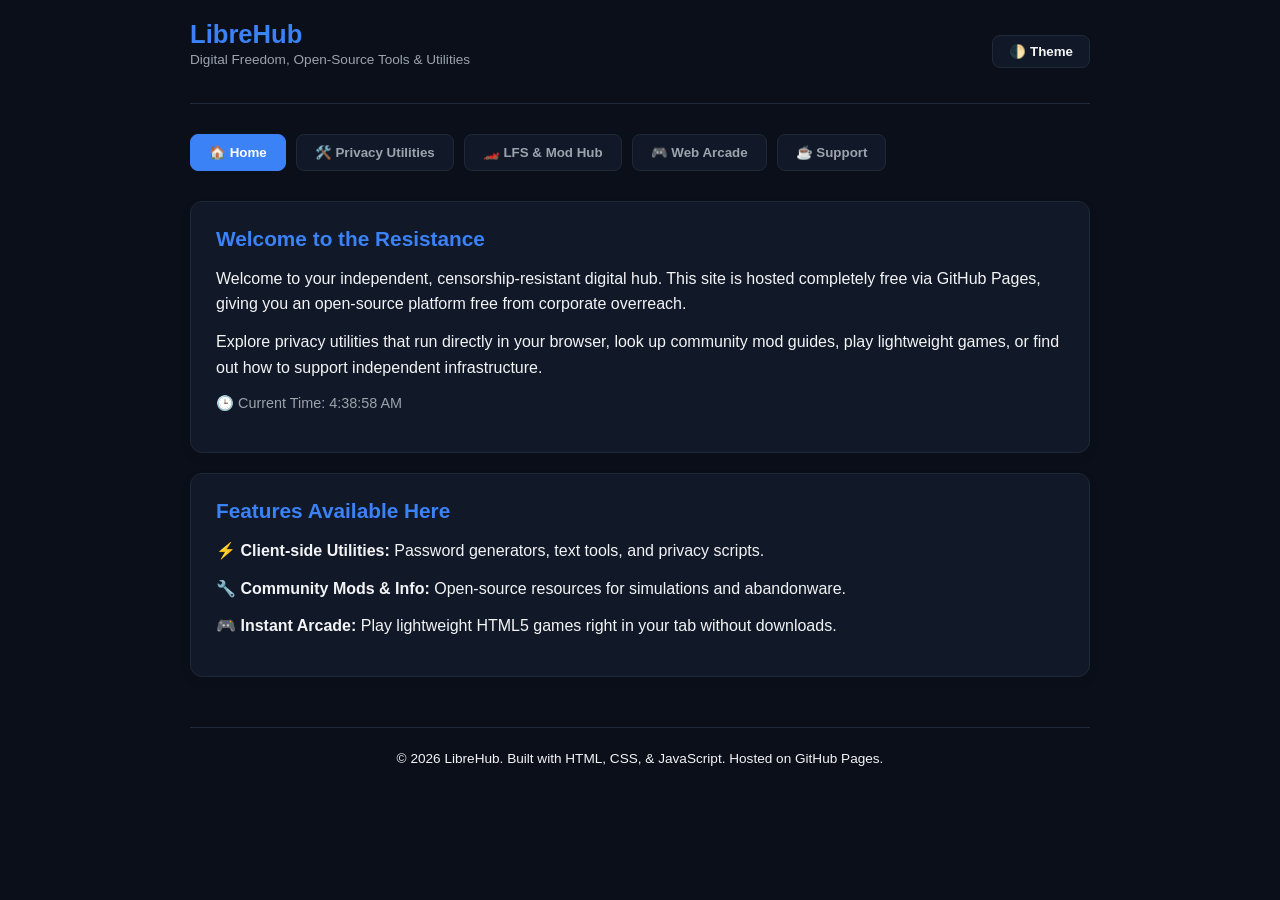
==== index.html @ 0aca9f3d "Update title and styles for LibreHub portfolio" ====
<!DOCTYPE html>
<html lang="en">
<head>
    <meta charset="UTF-8">
    <meta name="viewport" content="width=device-width, initial-scale=1.0">
    <title>LibreHub | Digital Freedom & Open-Source Toolkit</title>
    <style>
        :root {
            --bg-color: #0b0f19;
            --card-bg: #111827;
            --text-color: #f3f4f6;
            --text-muted: #9ca3af;
            --accent-color: #3b82f6;
            --accent-hover: #2563eb;
            --border-color: #1f2937;
            --success-color: #10b981;
        }

        body.light-mode {
            --bg-color: #f8fafc;
            --card-bg: #ffffff;
            --text-color: #0f172a;
            --text-muted: #64748b;
            --accent-color: #2563eb;
            --accent-hover: #1d4ed8;
            --border-color: #e2e8f0;
            --success-color: #059669;
        }

        * {
            margin: 0;
            padding: 0;
            box-sizing: border-box;
            font-family: -apple-system, BlinkMacSystemFont, "Segoe UI", Roboto, Helvetica, Arial, sans-serif;
            transition: background 0.3s, color 0.3s, border-color 0.3s;
        }

        body {
            background-color: var(--bg-color);
            color: var(--text-color);
            display: flex;
            flex-direction: column;
            align-items: center;
            min-height: 100vh;
            padding: 20px;
        }

        header {
            width: 100%;
            max-width: 900px;
            display: flex;
            justify-content: space-between;
            align-items: center;
            margin-bottom: 30px;
            padding-bottom: 20px;
            border-bottom: 1px solid var(--border-color);
        }

        .logo-area h1 {
            font-size: 1.6rem;
            color: var(--accent-color);
        }

        .logo-area p {
            font-size: 0.85rem;
            color: var(--text-muted);
        }

        .theme-btn {
            background: var(--card-bg);
            color: var(--text-color);
            border: 1px solid var(--border-color);
            padding: 8px 16px;
            border-radius: 8px;
            cursor: pointer;
            font-weight: 600;
        }

        .theme-btn:hover {
            border-color: var(--accent-color);
        }

        nav {
            width: 100%;
            max-width: 900px;
            display: flex;
            gap: 10px;
            margin-bottom: 25px;
            overflow-x: auto;
            padding-bottom: 5px;
        }

        .tab-btn {
            background: var(--card-bg);
            color: var(--text-muted);
            border: 1px solid var(--border-color);
            padding: 10px 18px;
            border-radius: 8px;
            cursor: pointer;
            font-weight: 600;
            white-space: nowrap;
        }

        .tab-btn.active {
            background: var(--accent-color);
            color: white;
            border-color: var(--accent-color);
        }

        main {
            width: 100%;
            max-width: 900px;
        }

        .tab-content {
            display: none;
            flex-direction: column;
            gap: 20px;
        }

        .tab-content.active {
            display: flex;
        }

        .card {
            background-color: var(--card-bg);
            border: 1px solid var(--border-color);
            border-radius: 12px;
            padding: 25px;
            box-shadow: 0 4px 12px rgba(0,0,0,0.05);
        }

        .card h2 {
            margin-bottom: 15px;
            color: var(--accent-color);
            font-size: 1.3rem;
        }

        p {
            line-height: 1.6;
            margin-bottom: 12px;
            color: var(--text-color);
        }

        .muted {
            color: var(--text-muted);
            font-size: 0.9rem;
        }

        /* Utility Form Styles */
        .tool-group {
            display: flex;
            flex-direction: column;
            gap: 10px;
            margin-top: 15px;
        }

        input[type="text"] {
            background: var(--bg-color);
            border: 1px solid var(--border-color);
            color: var(--text-color);
            padding: 12px;
            border-radius: 8px;
            font-size: 1rem;
            width: 100%;
        }

        .action-btn {
            background-color: var(--accent-color);
            color: white;
            border: none;
            padding: 10px 20px;
            border-radius: 8px;
            font-weight: bold;
            cursor: pointer;
            width: fit-content;
        }

        .action-btn:hover {
            background-color: var(--accent-hover);
        }

        .output-box {
            background: var(--bg-color);
            border: 1px solid var(--border-color);
            padding: 12px;
            border-radius: 8px;
            font-family: monospace;
            word-break: break-all;
            margin-top: 10px;
        }

        /* Game Canvas Container */
        #game-container {
            display: flex;
            flex-direction: column;
            align-items: center;
            gap: 15px;
        }

        canvas {
            background: #000;
            border: 2px solid var(--border-color);
            border-radius: 8px;
            max-width: 100%;
        }

        /* Donation Section Styling */
        .crypto-address {
            background: var(--bg-color);
            padding: 10px;
            border-radius: 6px;
            font-family: monospace;
            font-size: 0.85rem;
            border: 1px dashed var(--border-color);
            margin-top: 5px;
            word-break: break-all;
        }

        footer {
            margin-top: 50px;
            font-size: 0.85rem;
            color: var(--text-muted);
            text-align: center;
            border-top: 1px solid var(--border-color);
            width: 100%;
            max-width: 900px;
            padding-top: 20px;
        }
    </style>
</head>
<body>

    <header>
        <div class="logo-area">
            <h1 id="greeting">LibreHub</h1>
            <p>Digital Freedom, Open-Source Tools & Utilities</p>
        </div>
        <button class="theme-btn" id="themeToggle">🌓 Theme</button>
    </header>

    <nav>
        <button class="tab-btn active" onclick="switchTab('home')">🏠 Home</button>
        <button class="tab-btn" onclick="switchTab('utils')">🛠️ Privacy Utilities</button>
        <button class="tab-btn" onclick="switchTab('mods')">🏎️ LFS & Mod Hub</button>
        <button class="tab-btn" onclick="switchTab('game')">🎮 Web Arcade</button>
        <button class="tab-btn" onclick="switchTab('donate')">☕ Support</button>
    </nav>

    <main>
        <!-- HOME TAB -->
        <div id="home" class="tab-content active">
            <div class="card">
                <h2>Welcome to the Resistance</h2>
                <p>Welcome to your independent, censorship-resistant digital hub. This site is hosted completely free via GitHub Pages, giving you an open-source platform free from corporate overreach.</p>
                <p>Explore privacy utilities that run directly in your browser, look up community mod guides, play lightweight games, or find out how to support independent infrastructure.</p>
                <p id="live-time" class="muted">🕒 Loading local time...</p>
            </div>
            <div class="card">
                <h2>Features Available Here</h2>
                <p>⚡ <strong>Client-side Utilities:</strong> Password generators, text tools, and privacy scripts.</p>
                <p>🔧 <strong>Community Mods & Info:</strong> Open-source resources for simulations and abandonware.</p>
                <p>🎮 <strong>Instant Arcade:</strong> Play lightweight HTML5 games right in your tab without downloads.</p>
            </div>
        </div>

        <!-- PRIVACY UTILITIES TAB -->
        <div id="utils" class="tab-content">
            <div class="card">
                <h2>Secure Password Generator</h2>
                <p class="muted">Generates strong, crypto-random passwords locally in your browser. Nothing is ever sent to a server.</p>
                <div class="tool-group">
                    <button class="action-btn" onclick="generatePassword()">Generate Password</button>
                    <div id="pw-output" class="output-box">Click generate...</div>
                </div>
            </div>
            <div class="card">
                <h2>Base64 Text Encoder / Decoder</h2>
                <p class="muted">Quickly encode strings for safe data handling.</p>
                <div class="tool-group">
                    <input type="text" id="b64-input" placeholder="Type text here...">
                    <div style="display: flex; gap: 10px;">
                        <button class="action-btn" onclick="encodeB64()">Encode</button>
                        <button class="action-btn" onclick="decodeB64()" style="background-color: var(--text-muted);">Decode</button>
                    </div>
                    <div id="b64-output" class="output-box">Result appears here...</div>
                </div>
            </div>
        </div>

        <!-- LFS & MOD HUB TAB -->
        <div id="mods" class="tab-content">
            <div class="card">
                <h2>Live for Speed (LFS) Resource Corner</h2>
                <p>Dedicated to lightweight racing simulations and custom physics configuration tuning.</p>
                <p>💡 <em>Looking for storage-saving solutions?</em> While massive files require downloads, clean configuration scripts and layout files can be shared lightweight right here.</p>
                <div class="tool-group">
                    <a href="https://www.liveforspeed.net/" target="_blank"><button class="action-btn">Official LFS Website</button></a>
                </div>
            </div>
        </div>

        <!-- WEB ARCADE TAB -->
        <div id="game" class="tab-content">
            <div class="card" id="game-container">
                <h2>Mini Retro Racer</h2>
                <p class="muted">Use Arrow Keys or A/D to steer away from incoming road obstacles!</p>
                <canvas id="gameCanvas" width="400" height="300"></canvas>
                <div id="score-board" style="font-weight: bold;">Score: 0</div>
                <button class="action-btn" onclick="startGame()">Start / Reset Game</button>
            </div>
        </div>

        <!-- SUPPORT / DONATE TAB -->
        <div id="donate" class="tab-content">
            <div class="card">
                <h2>Support Independent Development</h2>
                <p>Because traditional online banking and merchant cards can occasionally face restrictive blocks, decentralized support ensures this platform stays online indefinitely.</p>
                <p>If these tools or resources saved you time, consider dropping a small crypto contribution:</p>
                
                <p style="margin-top: 15px; font-weight: bold;">Monero (XMR) - Recommended for Privacy:</p>
                <div class="crypto-address">888tNkZrPN6JsEgekjMnSB9aV84U55L9n8n3cZz3n... (Placeholder Wallet)</div>

                <p style="margin-top: 15px; font-weight: bold;">Litecoin (LTC) / USDT:</p>
                <div class="crypto-address">LTC1qplaceholderaddressxyz893427... (Placeholder Wallet)</div>
                
                <p class="muted" style="margin-top: 15px;">Thank you for keeping free digital tools alive!</p>
            </div>
        </div>
    </main>

    <footer>
        <p>&copy; <span id="currentYear"></span> LibreHub. Built with HTML, CSS, & JavaScript. Hosted on GitHub Pages.</p>
    </footer>

    <script>
        // Tab Navigation Logic
        function switchTab(tabId) {
            document.querySelectorAll('.tab-content').forEach(el => el.classList.remove('active'));
            document.querySelectorAll('.tab-btn').forEach(el => el.classList.remove('active'));
            
            document.getElementById(tabId).classList.add('active');
            event.currentTarget.classList.add('active');
        }

        // Live Clock & Footer Year
        document.getElementById('currentYear').textContent = new Date().getFullYear();
        setInterval(() => {
            const now = new Date();
            document.getElementById('live-time').textContent = `🕒 Current Time: ${now.toLocaleTimeString()}`;
        }, 1000);

        // Dark/Light Mode Toggle
        const themeToggle = document.getElementById('themeToggle');
        themeToggle.addEventListener('click', () => {
            document.body.classList.toggle('light-mode');
        });

        // Tool 1: Password Generator
        function generatePassword() {
            const chars = "ABCDEFGHIJKLMNOPQRSTUVWXYZabcdefghijklmnopqrstuvwxyz0123456789!@#$%^&*()_+";
            let password = "";
            for (let i = 0; i < 16; i++) {
                password += chars.charAt(Math.floor(Math.random() * chars.length));
            }
            document.getElementById('pw-output').textContent = password;
        }

        // Tool 2: Base64 Encoder/Decoder
        function encodeB64() {
            const val = document.getElementById('b64-input').value;
            try {
                document.getElementById('b64-output').textContent = btoa(val);
            } catch (e) {
                document.getElementById('b64-output').textContent = "Error encoding string.";
            }
        }
        function decodeB64() {
            const val = document.getElementById('b64-input').value;
            try {
                document.getElementById('b64-output').textContent = atob(val);
            } catch (e) {
                document.getElementById('b64-output').textContent = "Invalid Base64 string.";
            }
        }

        // Mini Game Logic (Simple Canvas Racer)
        const canvas = document.getElementById("gameCanvas");
        const ctx = canvas.getContext("2d");
        let gameInterval = null;
        let score = 0;
        let carX = 180;
        let obstacleY = -50;
        let obstacleX = Math.floor(Math.random() * 300) + 50;
        let isPlaying = false;

        document.addEventListener("keydown", (e) => {
            if (!isPlaying) return;
            if (e.key === "ArrowLeft" || e.key === "a") carX = Math.max(20, carX - 20);
            if (e.key === "ArrowRight" || e.key === "d") carX = Math.min(340, carX + 20);
        });

        function startGame() {
            score = 0;
            carX = 180;
            obstacleY = -50;
            obstacleX = Math.floor(Math.random() * 300) + 50;
            isPlaying = true;
            if (gameInterval) clearInterval(gameInterval);
            gameInterval = setInterval(updateGame, 30);
        }

        function updateGame() {
            // Clear canvas
            ctx.fillStyle = "#111";
            ctx.fillRect(0, 0, canvas.width, canvas.height);

            // Draw road lines
            ctx.strokeStyle = "#444";
            ctx.setLineDash([20, 20]);
            ctx.beginPath();
            ctx.moveTo(200, 0);
            ctx.lineTo(200, canvas.height);
            ctx.stroke();

            // Move and draw obstacle
            obstacleY += 6;
            if (obstacleY > canvas.height) {
                obstacleY = -50;
                obstacleX = Math.floor(Math.random() * 300) + 50;
                score += 10;
            }
            ctx.fillStyle = "#ef4444";
            ctx.fillRect(obstacleX, obstacleY, 40, 40);

            // Draw player car
            ctx.fillStyle = "#3b82f6";
            ctx.fillRect(carX, canvas.height - 70, 40, 50);

            // Collision Check
            if (
                obstacleY + 40 >= canvas.height - 70 &&
                obstacleY <= canvas.height - 20 &&
                Math.abs(obstacleX - carX) < 35
            ) {
                isPlaying = false;
                clearInterval(gameInterval);
                ctx.fillStyle = "white";
                ctx.font = "20px sans-serif";
                ctx.fillText("GAME OVER", 130, 150);
            }

            document.getElementById("score-board").textContent = "Score: " + score;
        }
    </script>
</body>
</html>
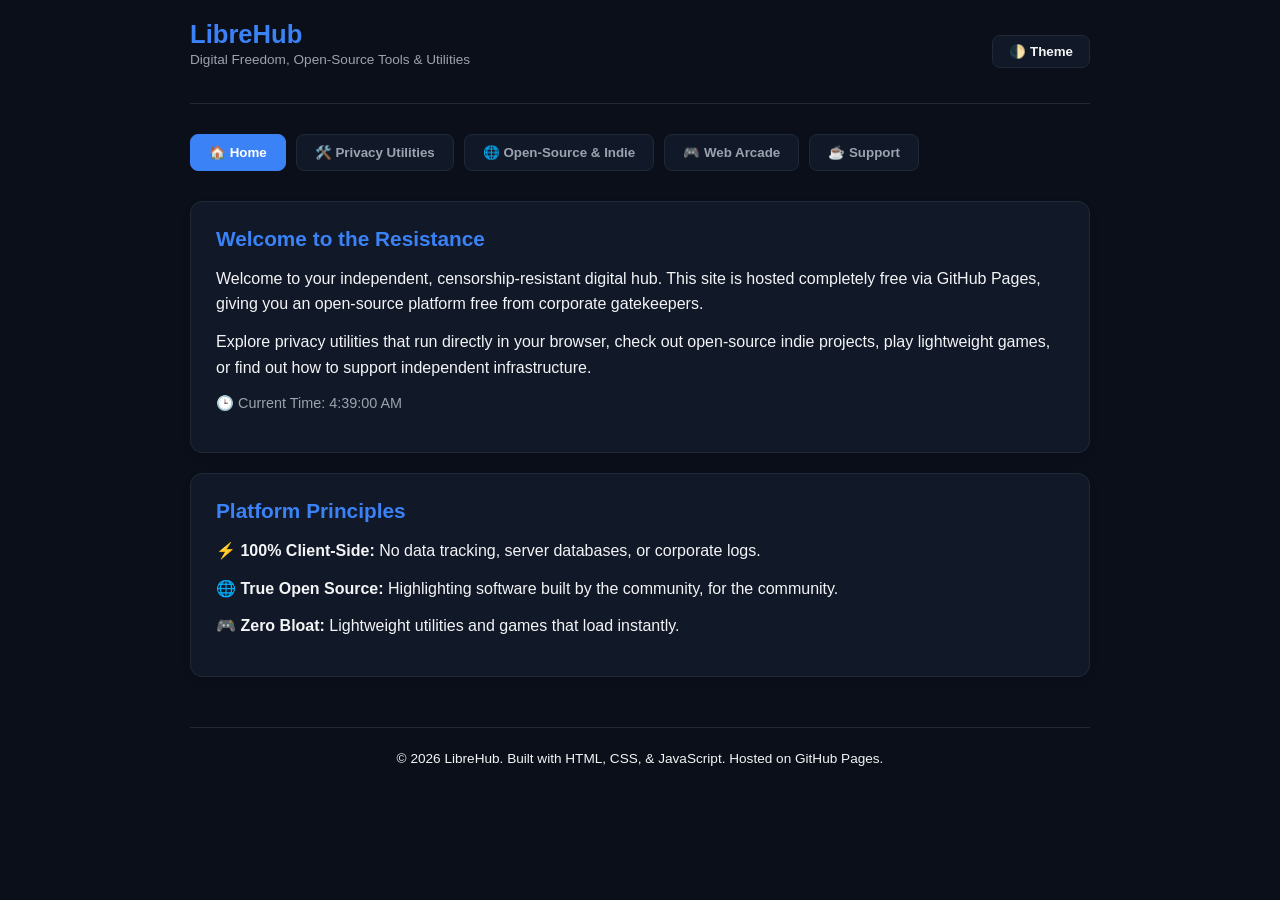
==== commit 0d89e456: "Update index.html" ====
--- a/index.html
+++ b/index.html
@@ -13,7 +13,6 @@
             --accent-color: #3b82f6;
             --accent-hover: #2563eb;
             --border-color: #1f2937;
-            --success-color: #10b981;
         }
 
         body.light-mode {
@@ -24,7 +23,6 @@
             --accent-color: #2563eb;
             --accent-hover: #1d4ed8;
             --border-color: #e2e8f0;
-            --success-color: #059669;
         }
 
         * {
@@ -174,6 +172,9 @@
             font-weight: bold;
             cursor: pointer;
             width: fit-content;
+            text-decoration: none;
+            display: inline-block;
+            text-align: center;
         }
 
         .action-btn:hover {
@@ -242,7 +243,7 @@
     <nav>
         <button class="tab-btn active" onclick="switchTab('home')">🏠 Home</button>
         <button class="tab-btn" onclick="switchTab('utils')">🛠️ Privacy Utilities</button>
-        <button class="tab-btn" onclick="switchTab('mods')">🏎️ LFS & Mod Hub</button>
+        <button class="tab-btn" onclick="switchTab('openmods')">🌐 Open-Source & Indie</button>
         <button class="tab-btn" onclick="switchTab('game')">🎮 Web Arcade</button>
         <button class="tab-btn" onclick="switchTab('donate')">☕ Support</button>
     </nav>
@@ -252,15 +253,15 @@
         <div id="home" class="tab-content active">
             <div class="card">
                 <h2>Welcome to the Resistance</h2>
-                <p>Welcome to your independent, censorship-resistant digital hub. This site is hosted completely free via GitHub Pages, giving you an open-source platform free from corporate overreach.</p>
-                <p>Explore privacy utilities that run directly in your browser, look up community mod guides, play lightweight games, or find out how to support independent infrastructure.</p>
+                <p>Welcome to your independent, censorship-resistant digital hub. This site is hosted completely free via GitHub Pages, giving you an open-source platform free from corporate gatekeepers.</p>
+                <p>Explore privacy utilities that run directly in your browser, check out open-source indie projects, play lightweight games, or find out how to support independent infrastructure.</p>
                 <p id="live-time" class="muted">🕒 Loading local time...</p>
             </div>
             <div class="card">
-                <h2>Features Available Here</h2>
-                <p>⚡ <strong>Client-side Utilities:</strong> Password generators, text tools, and privacy scripts.</p>
-                <p>🔧 <strong>Community Mods & Info:</strong> Open-source resources for simulations and abandonware.</p>
-                <p>🎮 <strong>Instant Arcade:</strong> Play lightweight HTML5 games right in your tab without downloads.</p>
+                <h2>Platform Principles</h2>
+                <p>⚡ <strong>100% Client-Side:</strong> No data tracking, server databases, or corporate logs.</p>
+                <p>🌐 <strong>True Open Source:</strong> Highlighting software built by the community, for the community.</p>
+                <p>🎮 <strong>Zero Bloat:</strong> Lightweight utilities and games that load instantly.</p>
             </div>
         </div>
 
@@ -268,7 +269,7 @@
         <div id="utils" class="tab-content">
             <div class="card">
                 <h2>Secure Password Generator</h2>
-                <p class="muted">Generates strong, crypto-random passwords locally in your browser. Nothing is ever sent to a server.</p>
+                <p class="muted">Generates strong, crypto-random passwords locally in your browser.</p>
                 <div class="tool-group">
                     <button class="action-btn" onclick="generatePassword()">Generate Password</button>
                     <div id="pw-output" class="output-box">Click generate...</div>
@@ -288,14 +289,15 @@
             </div>
         </div>
 
-        <!-- LFS & MOD HUB TAB -->
-        <div id="mods" class="tab-content">
-            <div class="card">
-                <h2>Live for Speed (LFS) Resource Corner</h2>
-                <p>Dedicated to lightweight racing simulations and custom physics configuration tuning.</p>
-                <p>💡 <em>Looking for storage-saving solutions?</em> While massive files require downloads, clean configuration scripts and layout files can be shared lightweight right here.</p>
-                <div class="tool-group">
-                    <a href="https://www.liveforspeed.net/" target="_blank"><button class="action-btn">Official LFS Website</button></a>
+        <!-- OPEN SOURCE & INDIE TAB -->
+        <div id="openmods" class="tab-content">
+            <div class="card">
+                <h2>Open-Source & Community Spotlight</h2>
+                <p>Instead of corporate or proprietary software that doesn't support indie developers, this space champions truly open projects.</p>
+                <p>Check out incredible open-source game engines and community preservation projects that give full control back to the user:</p>
+                <div class="tool-group" style="gap: 15px;">
+                    <a href="https://godotengine.org/" target="_blank" class="action-btn">Godot Engine (Open Source Game Dev)</a>
+                    <a href="https://itch.io/games/free/tag-open-source" target="_blank" class="action-btn" style="background-color: #10b981;">Itch.io Open-Source Games</a>
                 </div>
             </div>
         </div>
@@ -304,7 +306,7 @@
         <div id="game" class="tab-content">
             <div class="card" id="game-container">
                 <h2>Mini Retro Racer</h2>
-                <p class="muted">Use Arrow Keys or A/D to steer away from incoming road obstacles!</p>
+                <p class="muted">Use Arrow Keys or A/D to steer away from incoming obstacles!</p>
                 <canvas id="gameCanvas" width="400" height="300"></canvas>
                 <div id="score-board" style="font-weight: bold;">Score: 0</div>
                 <button class="action-btn" onclick="startGame()">Start / Reset Game</button>
@@ -411,11 +413,9 @@
         }
 
         function updateGame() {
-            // Clear canvas
             ctx.fillStyle = "#111";
             ctx.fillRect(0, 0, canvas.width, canvas.height);
 
-            // Draw road lines
             ctx.strokeStyle = "#444";
             ctx.setLineDash([20, 20]);
             ctx.beginPath();
@@ -423,7 +423,6 @@
             ctx.lineTo(200, canvas.height);
             ctx.stroke();
 
-            // Move and draw obstacle
             obstacleY += 6;
             if (obstacleY > canvas.height) {
                 obstacleY = -50;
@@ -433,11 +432,9 @@
             ctx.fillStyle = "#ef4444";
             ctx.fillRect(obstacleX, obstacleY, 40, 40);
 
-            // Draw player car
             ctx.fillStyle = "#3b82f6";
             ctx.fillRect(carX, canvas.height - 70, 40, 50);
 
-            // Collision Check
             if (
                 obstacleY + 40 >= canvas.height - 70 &&
                 obstacleY <= canvas.height - 20 &&
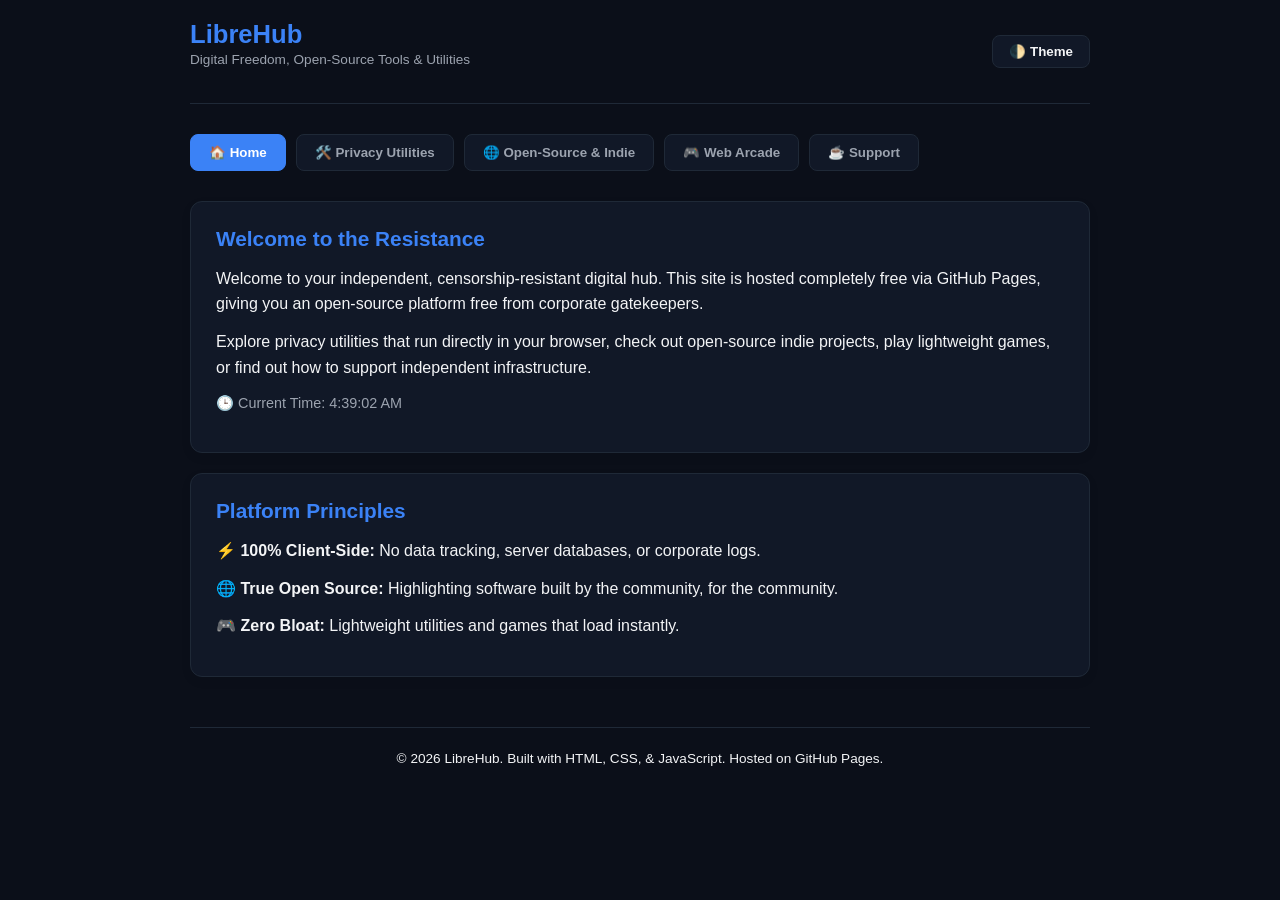
==== commit fa744b4c: "Enhance donation section with copyable crypto addresses Refactor donation section with crypto addres" ====
--- a/index.html
+++ b/index.html
@@ -145,7 +145,6 @@
             font-size: 0.9rem;
         }
 
-        /* Utility Form Styles */
         .tool-group {
             display: flex;
             flex-direction: column;
@@ -191,7 +190,6 @@
             margin-top: 10px;
         }
 
-        /* Game Canvas Container */
         #game-container {
             display: flex;
             flex-direction: column;
@@ -206,7 +204,14 @@
             max-width: 100%;
         }
 
-        /* Donation Section Styling */
+        /* Crypto Address Box Styling with copy option */
+        .crypto-container {
+            margin-top: 8px;
+            display: flex;
+            flex-direction: column;
+            gap: 5px;
+        }
+
         .crypto-address {
             background: var(--bg-color);
             padding: 10px;
@@ -214,8 +219,22 @@
             font-family: monospace;
             font-size: 0.85rem;
             border: 1px dashed var(--border-color);
-            margin-top: 5px;
             word-break: break-all;
+        }
+
+        .copy-btn {
+            background: var(--card-bg);
+            color: var(--text-color);
+            border: 1px solid var(--border-color);
+            padding: 4px 10px;
+            border-radius: 4px;
+            cursor: pointer;
+            font-size: 0.8rem;
+            width: fit-content;
+        }
+
+        .copy-btn:hover {
+            border-color: var(--accent-color);
         }
 
         footer {
@@ -318,15 +337,21 @@
             <div class="card">
                 <h2>Support Independent Development</h2>
                 <p>Because traditional online banking and merchant cards can occasionally face restrictive blocks, decentralized support ensures this platform stays online indefinitely.</p>
-                <p>If these tools or resources saved you time, consider dropping a small crypto contribution:</p>
+                <p>If these tools or resources saved you time, consider dropping a real crypto contribution directly into the wallets below:</p>
                 
                 <p style="margin-top: 15px; font-weight: bold;">Monero (XMR) - Recommended for Privacy:</p>
-                <div class="crypto-address">888tNkZrPN6JsEgekjMnSB9aV84U55L9n8n3cZz3n... (Placeholder Wallet)</div>
-
-                <p style="margin-top: 15px; font-weight: bold;">Litecoin (LTC) / USDT:</p>
-                <div class="crypto-address">LTC1qplaceholderaddressxyz893427... (Placeholder Wallet)</div>
+                <div class="crypto-container">
+                    <div class="crypto-address" id="xmr-addr">YOUR_ACTUAL_MONERO_ADDRESS_HERE</div>
+                    <button class="copy-btn" onclick="copyCrypto('xmr-addr', this)">Copy Address</button>
+                </div>
+
+                <p style="margin-top: 15px; font-weight: bold;">Litecoin (LTC):</p>
+                <div class="crypto-container">
+                    <div class="crypto-address" id="ltc-addr">YOUR_ACTUAL_LITECOIN_ADDRESS_HERE</div>
+                    <button class="copy-btn" onclick="copyCrypto('ltc-addr', this)">Copy Address</button>
+                </div>
                 
-                <p class="muted" style="margin-top: 15px;">Thank you for keeping free digital tools alive!</p>
+                <p class="muted" style="margin-top: 20px;">Thank you for keeping free digital tools alive!</p>
             </div>
         </div>
     </main>
@@ -336,6 +361,15 @@
     </footer>
 
     <script>
+        // 1. Synchronize Theme with User's Local Time Automatically
+        const currentHour = new Date().getHours();
+        // If it's between 6 AM (06:00) and 6 PM (18:00), default to Light Mode. Otherwise, Dark Mode.
+        if (currentHour >= 6 && currentHour < 18) {
+            document.body.classList.add('light-mode');
+        } else {
+            document.body.classList.remove('light-mode');
+        }
+
         // Tab Navigation Logic
         function switchTab(tabId) {
             document.querySelectorAll('.tab-content').forEach(el => el.classList.remove('active'));
@@ -352,11 +386,23 @@
             document.getElementById('live-time').textContent = `🕒 Current Time: ${now.toLocaleTimeString()}`;
         }, 1000);
 
-        // Dark/Light Mode Toggle
+        // Manual Dark/Light Mode Toggle Button
         const themeToggle = document.getElementById('themeToggle');
         themeToggle.addEventListener('click', () => {
             document.body.classList.toggle('light-mode');
         });
+
+        // Copy Crypto Address Functionality
+        function copyCrypto(elementId, btn) {
+            const text = document.getElementById(elementId).textContent;
+            navigator.clipboard.writeText(text).then(() => {
+                const originalText = btn.textContent;
+                btn.textContent = "Copied!";
+                setTimeout(() => {
+                    btn.textContent = originalText;
+                }, 2000);
+            });
+        }
 
         // Tool 1: Password Generator
         function generatePassword() {
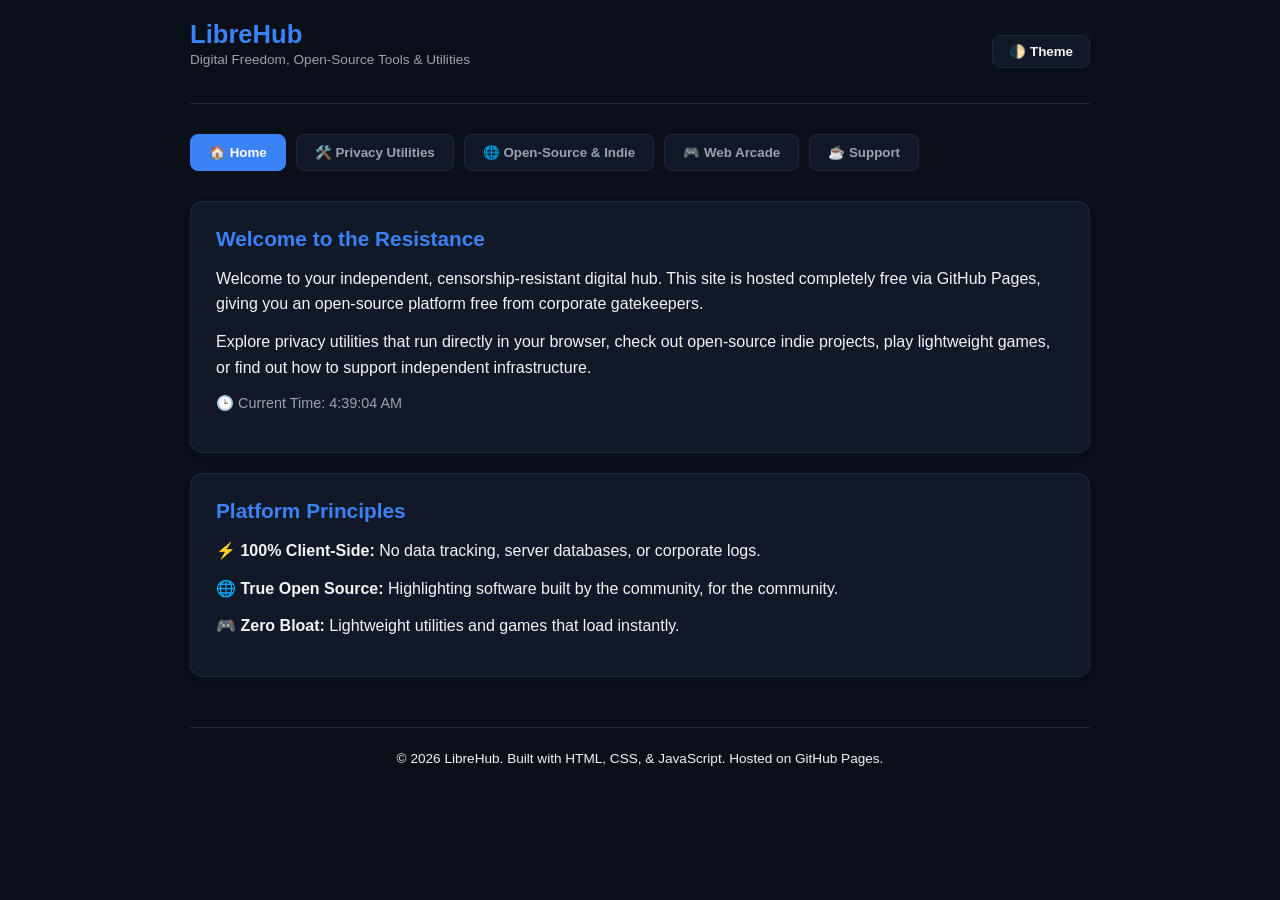
==== commit 54d07cba: "Update Monero address in index.html" ====
--- a/index.html
+++ b/index.html
@@ -341,7 +341,7 @@
                 
                 <p style="margin-top: 15px; font-weight: bold;">Monero (XMR) - Recommended for Privacy:</p>
                 <div class="crypto-container">
-                    <div class="crypto-address" id="xmr-addr">YOUR_ACTUAL_MONERO_ADDRESS_HERE</div>
+                    <div class="crypto-address" id="xmr-addr">41wu632siG6NBk7uncK1HzQVUaATSBtVgjJp9rQuUZNS8rZ6P5rUo3We3ke8YuFCmEgUhwipbSdC47eezmusCErt6sPq2Lr</div>
                     <button class="copy-btn" onclick="copyCrypto('xmr-addr', this)">Copy Address</button>
                 </div>
 
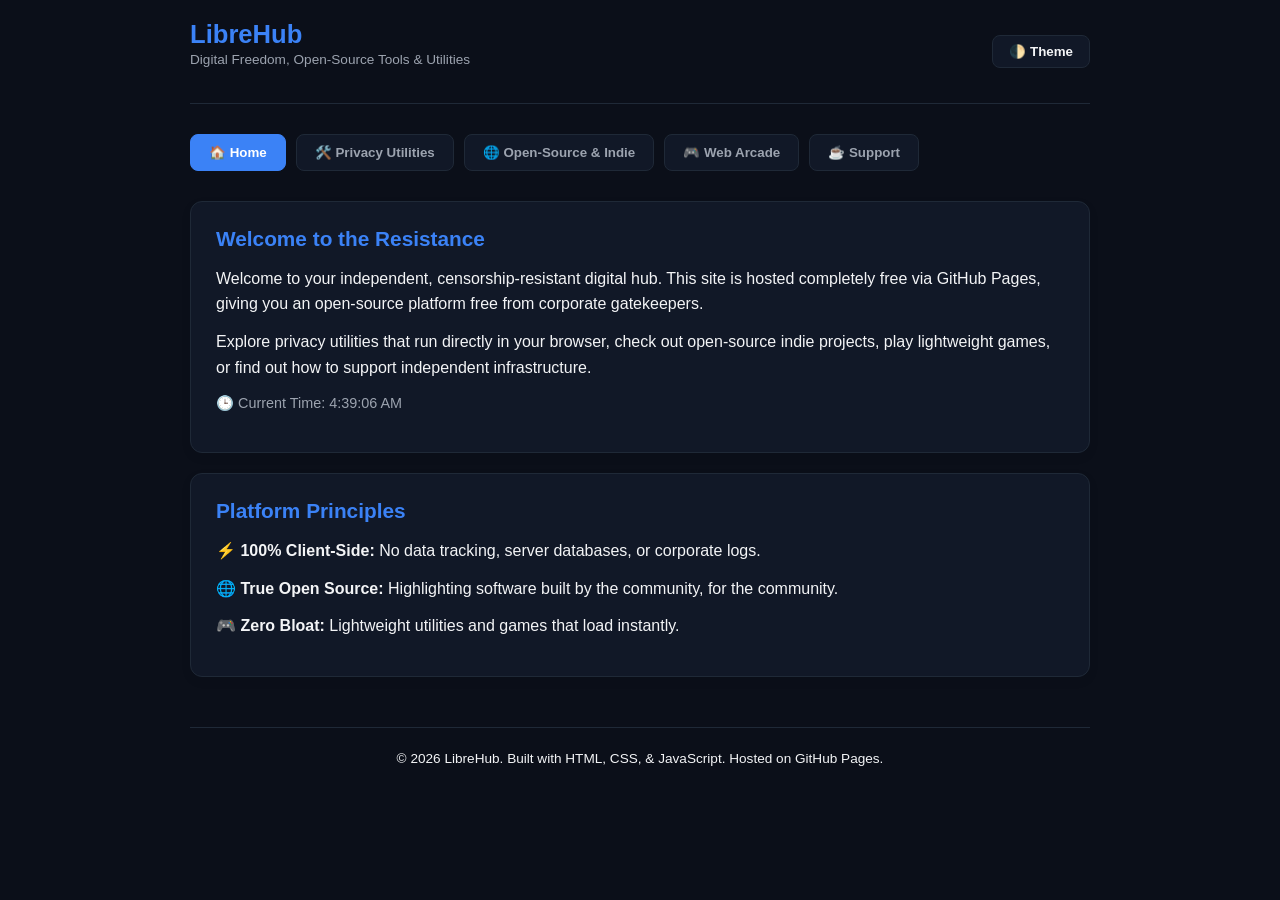
==== commit 782e26bb: "Update Litecoin address in index.html" ====
--- a/index.html
+++ b/index.html
@@ -347,7 +347,7 @@
 
                 <p style="margin-top: 15px; font-weight: bold;">Litecoin (LTC):</p>
                 <div class="crypto-container">
-                    <div class="crypto-address" id="ltc-addr">YOUR_ACTUAL_LITECOIN_ADDRESS_HERE</div>
+                    <div class="crypto-address" id="ltc-addr">ltc1q8ypl2t74fvnnw4mnm78wv04k5t6tztvjhxx2hs</div>
                     <button class="copy-btn" onclick="copyCrypto('ltc-addr', this)">Copy Address</button>
                 </div>
                 
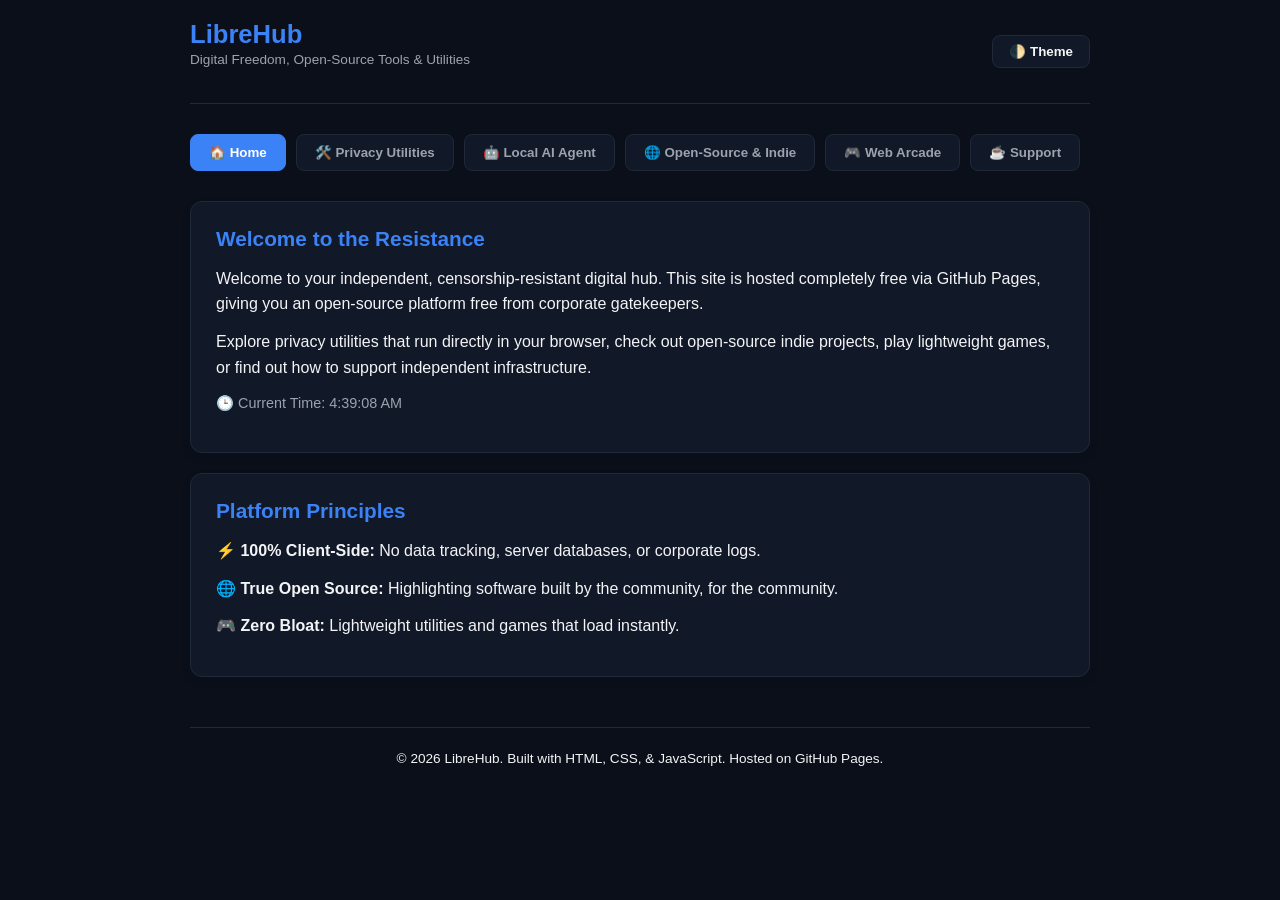
==== commit e6b41537: "Add Local AI Agent tab with features and setup Added a new tab for the Local AI Agent with features " ====
--- a/index.html
+++ b/index.html
@@ -262,6 +262,7 @@
     <nav>
         <button class="tab-btn active" onclick="switchTab('home')">🏠 Home</button>
         <button class="tab-btn" onclick="switchTab('utils')">🛠️ Privacy Utilities</button>
+        <button class="tab-btn" onclick="switchTab('aiagent')">🤖 Local AI Agent</button>
         <button class="tab-btn" onclick="switchTab('openmods')">🌐 Open-Source & Indie</button>
         <button class="tab-btn" onclick="switchTab('game')">🎮 Web Arcade</button>
         <button class="tab-btn" onclick="switchTab('donate')">☕ Support</button>
@@ -305,6 +306,46 @@
                     </div>
                     <div id="b64-output" class="output-box">Result appears here...</div>
                 </div>
+            </div>
+        </div>
+
+        <!-- LOCAL AI AGENT TAB -->
+        <div id="aiagent" class="tab-content">
+            <div class="card">
+                <div style="display: flex; justify-content: space-between; align-items: center; margin-bottom: 10px;">
+                    <h2>🤖 Local AI Agent Framework</h2>
+                    <span style="background: rgba(59, 130, 246, 0.2); color: var(--accent-color); padding: 4px 10px; border-radius: 6px; font-size: 0.8rem; font-weight: bold;">Open Source</span>
+                </div>
+                
+                <p>A lightweight, privacy-focused local automation agent designed to execute local tasks, manage sandbox execution, and stream interactions securely via FastAPI and WebSockets.</p>
+
+                <div style="margin: 20px 0;">
+                    <p style="font-weight: bold; margin-bottom: 8px;">Key Features:</p>
+                    <ul style="margin-left: 20px; line-height: 1.8; color: var(--text-muted);">
+                        <li>⚡ <strong>FastAPI Core:</strong> Async Python backend with live WebSocket communication.</li>
+                        <li>🛡️ <strong>Sandboxed Execution:</strong> Human-in-the-loop review queues for local system control.</li>
+                        <li>📺 <strong>Live Streaming:</strong> Canvas & WebSocket-based screen state and desktop automation.</li>
+                        <li>🔒 <strong>100% Offline Capable:</strong> Zero external telemetries or unauthorized cloud calls.</li>
+                    </ul>
+                </div>
+
+                <div class="tool-group" style="flex-direction: row; gap: 12px; margin-top: 20px;">
+                    <a href="https://github.com/CAT365411/CAT365411.github.io/tree/main/local-ai-agent" target="_blank" class="action-btn" style="background-color: #8b5cf6;">
+                        📂 View Repository
+                    </a>
+                    <a href="https://github.com/CAT365411/CAT365411.github.io/tree/main/local-ai-agent#readme" target="_blank" class="action-btn" style="background-color: var(--border-color); color: var(--text-color); border: 1px solid var(--border-color);">
+                        📖 Readme & Setup Guide
+                    </a>
+                </div>
+            </div>
+
+            <div class="card">
+                <h2>🚀 Quick Local Setup</h2>
+                <p class="muted">Clone the repo and run locally in under 2 minutes:</p>
+                <div class="output-box" style="white-space: pre-wrap; font-size: 0.85rem;">git clone https://github.com/CAT365411/CAT365411.github.io.git
+cd CAT365411.github.io/local-ai-agent
+pip install -r requirements.txt
+python agent/main.py</div>
             </div>
         </div>
 
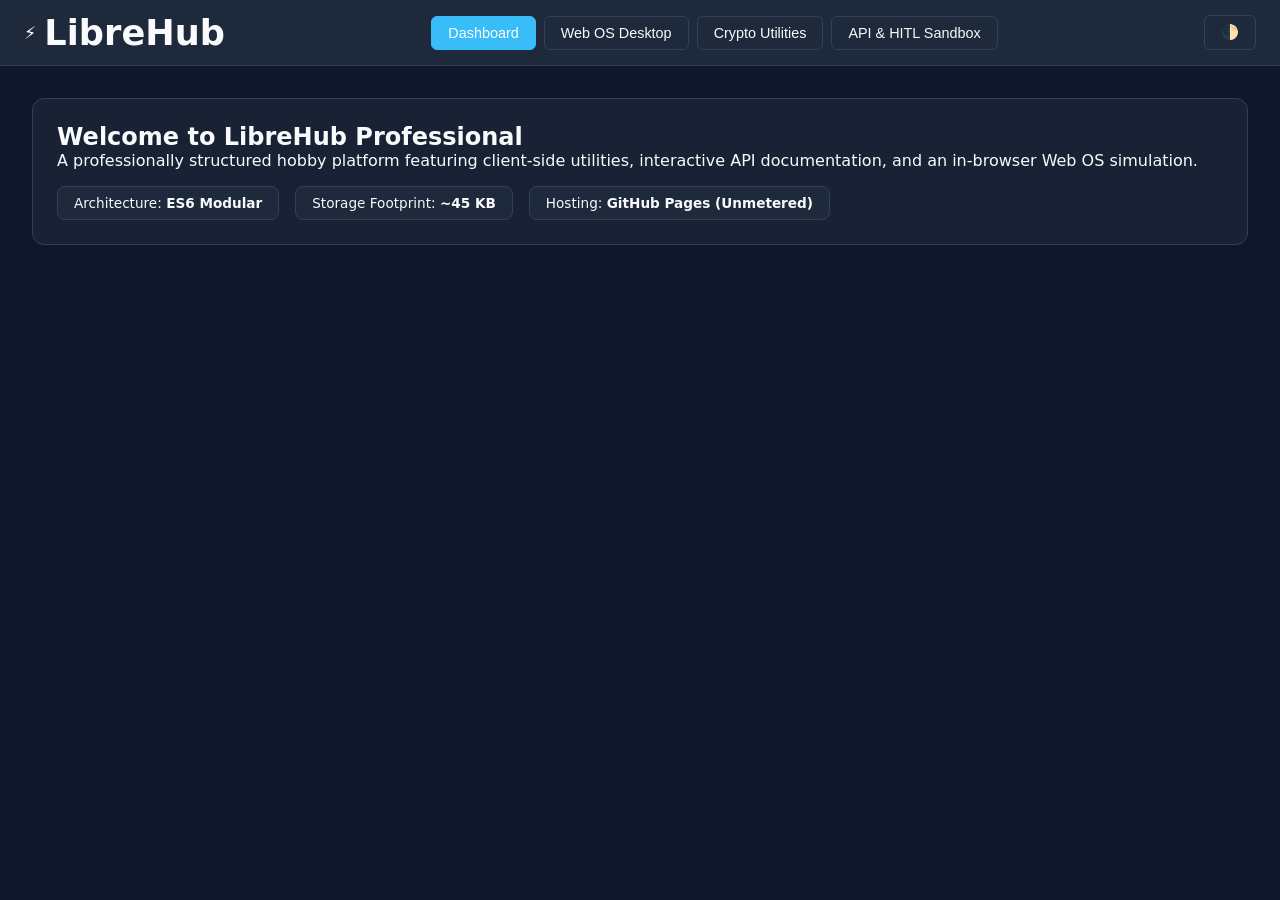
==== commit 16c8e179: "Refactor index.html with modular styles and improved layout Updated the HTML structure and linked mo" ====
--- a/index.html
+++ b/index.html
@@ -1,541 +1,83 @@
 <!DOCTYPE html>
-<html lang="en">
+<html lang="en" data-theme="dark">
 <head>
     <meta charset="UTF-8">
     <meta name="viewport" content="width=device-width, initial-scale=1.0">
-    <title>LibreHub | Digital Freedom & Open-Source Toolkit</title>
-    <style>
-        :root {
-            --bg-color: #0b0f19;
-            --card-bg: #111827;
-            --text-color: #f3f4f6;
-            --text-muted: #9ca3af;
-            --accent-color: #3b82f6;
-            --accent-hover: #2563eb;
-            --border-color: #1f2937;
-        }
-
-        body.light-mode {
-            --bg-color: #f8fafc;
-            --card-bg: #ffffff;
-            --text-color: #0f172a;
-            --text-muted: #64748b;
-            --accent-color: #2563eb;
-            --accent-hover: #1d4ed8;
-            --border-color: #e2e8f0;
-        }
-
-        * {
-            margin: 0;
-            padding: 0;
-            box-sizing: border-box;
-            font-family: -apple-system, BlinkMacSystemFont, "Segoe UI", Roboto, Helvetica, Arial, sans-serif;
-            transition: background 0.3s, color 0.3s, border-color 0.3s;
-        }
-
-        body {
-            background-color: var(--bg-color);
-            color: var(--text-color);
-            display: flex;
-            flex-direction: column;
-            align-items: center;
-            min-height: 100vh;
-            padding: 20px;
-        }
-
-        header {
-            width: 100%;
-            max-width: 900px;
-            display: flex;
-            justify-content: space-between;
-            align-items: center;
-            margin-bottom: 30px;
-            padding-bottom: 20px;
-            border-bottom: 1px solid var(--border-color);
-        }
-
-        .logo-area h1 {
-            font-size: 1.6rem;
-            color: var(--accent-color);
-        }
-
-        .logo-area p {
-            font-size: 0.85rem;
-            color: var(--text-muted);
-        }
-
-        .theme-btn {
-            background: var(--card-bg);
-            color: var(--text-color);
-            border: 1px solid var(--border-color);
-            padding: 8px 16px;
-            border-radius: 8px;
-            cursor: pointer;
-            font-weight: 600;
-        }
-
-        .theme-btn:hover {
-            border-color: var(--accent-color);
-        }
-
-        nav {
-            width: 100%;
-            max-width: 900px;
-            display: flex;
-            gap: 10px;
-            margin-bottom: 25px;
-            overflow-x: auto;
-            padding-bottom: 5px;
-        }
-
-        .tab-btn {
-            background: var(--card-bg);
-            color: var(--text-muted);
-            border: 1px solid var(--border-color);
-            padding: 10px 18px;
-            border-radius: 8px;
-            cursor: pointer;
-            font-weight: 600;
-            white-space: nowrap;
-        }
-
-        .tab-btn.active {
-            background: var(--accent-color);
-            color: white;
-            border-color: var(--accent-color);
-        }
-
-        main {
-            width: 100%;
-            max-width: 900px;
-        }
-
-        .tab-content {
-            display: none;
-            flex-direction: column;
-            gap: 20px;
-        }
-
-        .tab-content.active {
-            display: flex;
-        }
-
-        .card {
-            background-color: var(--card-bg);
-            border: 1px solid var(--border-color);
-            border-radius: 12px;
-            padding: 25px;
-            box-shadow: 0 4px 12px rgba(0,0,0,0.05);
-        }
-
-        .card h2 {
-            margin-bottom: 15px;
-            color: var(--accent-color);
-            font-size: 1.3rem;
-        }
-
-        p {
-            line-height: 1.6;
-            margin-bottom: 12px;
-            color: var(--text-color);
-        }
-
-        .muted {
-            color: var(--text-muted);
-            font-size: 0.9rem;
-        }
-
-        .tool-group {
-            display: flex;
-            flex-direction: column;
-            gap: 10px;
-            margin-top: 15px;
-        }
-
-        input[type="text"] {
-            background: var(--bg-color);
-            border: 1px solid var(--border-color);
-            color: var(--text-color);
-            padding: 12px;
-            border-radius: 8px;
-            font-size: 1rem;
-            width: 100%;
-        }
-
-        .action-btn {
-            background-color: var(--accent-color);
-            color: white;
-            border: none;
-            padding: 10px 20px;
-            border-radius: 8px;
-            font-weight: bold;
-            cursor: pointer;
-            width: fit-content;
-            text-decoration: none;
-            display: inline-block;
-            text-align: center;
-        }
-
-        .action-btn:hover {
-            background-color: var(--accent-hover);
-        }
-
-        .output-box {
-            background: var(--bg-color);
-            border: 1px solid var(--border-color);
-            padding: 12px;
-            border-radius: 8px;
-            font-family: monospace;
-            word-break: break-all;
-            margin-top: 10px;
-        }
-
-        #game-container {
-            display: flex;
-            flex-direction: column;
-            align-items: center;
-            gap: 15px;
-        }
-
-        canvas {
-            background: #000;
-            border: 2px solid var(--border-color);
-            border-radius: 8px;
-            max-width: 100%;
-        }
-
-        /* Crypto Address Box Styling with copy option */
-        .crypto-container {
-            margin-top: 8px;
-            display: flex;
-            flex-direction: column;
-            gap: 5px;
-        }
-
-        .crypto-address {
-            background: var(--bg-color);
-            padding: 10px;
-            border-radius: 6px;
-            font-family: monospace;
-            font-size: 0.85rem;
-            border: 1px dashed var(--border-color);
-            word-break: break-all;
-        }
-
-        .copy-btn {
-            background: var(--card-bg);
-            color: var(--text-color);
-            border: 1px solid var(--border-color);
-            padding: 4px 10px;
-            border-radius: 4px;
-            cursor: pointer;
-            font-size: 0.8rem;
-            width: fit-content;
-        }
-
-        .copy-btn:hover {
-            border-color: var(--accent-color);
-        }
-
-        footer {
-            margin-top: 50px;
-            font-size: 0.85rem;
-            color: var(--text-muted);
-            text-align: center;
-            border-top: 1px solid var(--border-color);
-            width: 100%;
-            max-width: 900px;
-            padding-top: 20px;
-        }
-    </style>
+    <title>LibreHub — Web OS & Developer Platform</title>
+    
+    <!-- Modular Stylesheets -->
+    <link rel="stylesheet" href="./css/variables.css">
+    <link rel="stylesheet" href="./css/main.css">
+    <link rel="stylesheet" href="./css/os-desktop.css">
 </head>
 <body>
 
-    <header>
-        <div class="logo-area">
-            <h1 id="greeting">LibreHub</h1>
-            <p>Digital Freedom, Open-Source Tools & Utilities</p>
+    <!-- Main Navigation / Header -->
+    <header class="site-header">
+        <div class="brand">
+            <span class="logo-icon">⚡</span>
+            <h1>LibreHub</h1>
         </div>
-        <button class="theme-btn" id="themeToggle">🌓 Theme</button>
+        <nav class="main-nav">
+            <button class="nav-btn active" data-tab="dashboard">Dashboard</button>
+            <button class="nav-btn" data-tab="web-os">Web OS Desktop</button>
+            <button class="nav-btn" data-tab="crypto">Crypto Utilities</button>
+            <button class="nav-btn" data-tab="api-docs">API & HITL Sandbox</button>
+        </nav>
+        <div class="header-actions">
+            <button id="theme-toggle" class="icon-btn" title="Toggle Theme">🌓</button>
+        </div>
     </header>
 
-    <nav>
-        <button class="tab-btn active" onclick="switchTab('home')">🏠 Home</button>
-        <button class="tab-btn" onclick="switchTab('utils')">🛠️ Privacy Utilities</button>
-        <button class="tab-btn" onclick="switchTab('aiagent')">🤖 Local AI Agent</button>
-        <button class="tab-btn" onclick="switchTab('openmods')">🌐 Open-Source & Indie</button>
-        <button class="tab-btn" onclick="switchTab('game')">🎮 Web Arcade</button>
-        <button class="tab-btn" onclick="switchTab('donate')">☕ Support</button>
-    </nav>
-
-    <main>
-        <!-- HOME TAB -->
-        <div id="home" class="tab-content active">
-            <div class="card">
-                <h2>Welcome to the Resistance</h2>
-                <p>Welcome to your independent, censorship-resistant digital hub. This site is hosted completely free via GitHub Pages, giving you an open-source platform free from corporate gatekeepers.</p>
-                <p>Explore privacy utilities that run directly in your browser, check out open-source indie projects, play lightweight games, or find out how to support independent infrastructure.</p>
-                <p id="live-time" class="muted">🕒 Loading local time...</p>
-            </div>
-            <div class="card">
-                <h2>Platform Principles</h2>
-                <p>⚡ <strong>100% Client-Side:</strong> No data tracking, server databases, or corporate logs.</p>
-                <p>🌐 <strong>True Open Source:</strong> Highlighting software built by the community, for the community.</p>
-                <p>🎮 <strong>Zero Bloat:</strong> Lightweight utilities and games that load instantly.</p>
-            </div>
-        </div>
-
-        <!-- PRIVACY UTILITIES TAB -->
-        <div id="utils" class="tab-content">
-            <div class="card">
-                <h2>Secure Password Generator</h2>
-                <p class="muted">Generates strong, crypto-random passwords locally in your browser.</p>
-                <div class="tool-group">
-                    <button class="action-btn" onclick="generatePassword()">Generate Password</button>
-                    <div id="pw-output" class="output-box">Click generate...</div>
+    <!-- App Content Container -->
+    <main class="app-main">
+        <!-- Dashboard Tab -->
+        <section id="tab-dashboard" class="tab-content active">
+            <div class="hero-card">
+                <h2>Welcome to LibreHub Professional</h2>
+                <p>A professionally structured hobby platform featuring client-side utilities, interactive API documentation, and an in-browser Web OS simulation.</p>
+                <div class="quick-stats">
+                    <div class="stat-badge">Architecture: <strong>ES6 Modular</strong></div>
+                    <div class="stat-badge">Storage Footprint: <strong>~45 KB</strong></div>
+                    <div class="stat-badge">Hosting: <strong>GitHub Pages (Unmetered)</strong></div>
                 </div>
             </div>
-            <div class="card">
-                <h2>Base64 Text Encoder / Decoder</h2>
-                <p class="muted">Quickly encode strings for safe data handling.</p>
-                <div class="tool-group">
-                    <input type="text" id="b64-input" placeholder="Type text here...">
-                    <div style="display: flex; gap: 10px;">
-                        <button class="action-btn" onclick="encodeB64()">Encode</button>
-                        <button class="action-btn" onclick="decodeB64()" style="background-color: var(--text-muted);">Decode</button>
-                    </div>
-                    <div id="b64-output" class="output-box">Result appears here...</div>
-                </div>
+        </section>
+
+        <!-- Web OS Desktop Tab Container -->
+        <section id="tab-web-os" class="tab-content">
+            <div id="desktop-workspace" class="desktop-workspace">
+                <!-- Windows will be injected dynamically here -->
             </div>
-        </div>
+            <!-- OS Taskbar -->
+            <footer class="os-taskbar">
+                <button id="start-menu-btn" class="start-btn">🪟 Start</button>
+                <div id="taskbar-windows" class="taskbar-windows"></div>
+                <div class="taskbar-clock" id="os-clock">00:00</div>
+            </footer>
+        </section>
 
-        <!-- LOCAL AI AGENT TAB -->
-        <div id="aiagent" class="tab-content">
-            <div class="card">
-                <div style="display: flex; justify-content: space-between; align-items: center; margin-bottom: 10px;">
-                    <h2>🤖 Local AI Agent Framework</h2>
-                    <span style="background: rgba(59, 130, 246, 0.2); color: var(--accent-color); padding: 4px 10px; border-radius: 6px; font-size: 0.8rem; font-weight: bold;">Open Source</span>
-                </div>
-                
-                <p>A lightweight, privacy-focused local automation agent designed to execute local tasks, manage sandbox execution, and stream interactions securely via FastAPI and WebSockets.</p>
+        <!-- Crypto Utilities Tab -->
+        <section id="tab-crypto" class="tab-content">
+            <div class="panel">
+                <h3>Client-Side SHA-256 File Hasher</h3>
+                <p>Compute secure hashes instantly in your browser using the native Web Crypto API—zero uploads required.</p>
+                <input type="file" id="crypto-file-input" class="file-input">
+                <div id="crypto-output" class="output-box">Select a file to generate hash...</div>
+            </div>
+        </section>
 
-                <div style="margin: 20px 0;">
-                    <p style="font-weight: bold; margin-bottom: 8px;">Key Features:</p>
-                    <ul style="margin-left: 20px; line-height: 1.8; color: var(--text-muted);">
-                        <li>⚡ <strong>FastAPI Core:</strong> Async Python backend with live WebSocket communication.</li>
-                        <li>🛡️ <strong>Sandboxed Execution:</strong> Human-in-the-loop review queues for local system control.</li>
-                        <li>📺 <strong>Live Streaming:</strong> Canvas & WebSocket-based screen state and desktop automation.</li>
-                        <li>🔒 <strong>100% Offline Capable:</strong> Zero external telemetries or unauthorized cloud calls.</li>
-                    </ul>
-                </div>
-
-                <div class="tool-group" style="flex-direction: row; gap: 12px; margin-top: 20px;">
-                    <a href="https://github.com/CAT365411/CAT365411.github.io/tree/main/local-ai-agent" target="_blank" class="action-btn" style="background-color: #8b5cf6;">
-                        📂 View Repository
-                    </a>
-                    <a href="https://github.com/CAT365411/CAT365411.github.io/tree/main/local-ai-agent#readme" target="_blank" class="action-btn" style="background-color: var(--border-color); color: var(--text-color); border: 1px solid var(--border-color);">
-                        📖 Readme & Setup Guide
-                    </a>
-                </div>
+        <!-- API Docs & HITL Sandbox Tab -->
+        <section id="tab-api-docs" class="tab-content">
+            <div class="panel">
+                <h3>FastAPI & Human-in-the-Loop (HITL) Queue</h3>
+                <p>Simulate local backend approvals and review mock pipeline requests.</p>
+                <div id="hitl-queue-container"></div>
             </div>
-
-            <div class="card">
-                <h2>🚀 Quick Local Setup</h2>
-                <p class="muted">Clone the repo and run locally in under 2 minutes:</p>
-                <div class="output-box" style="white-space: pre-wrap; font-size: 0.85rem;">git clone https://github.com/CAT365411/CAT365411.github.io.git
-cd CAT365411.github.io/local-ai-agent
-pip install -r requirements.txt
-python agent/main.py</div>
-            </div>
-        </div>
-
-        <!-- OPEN SOURCE & INDIE TAB -->
-        <div id="openmods" class="tab-content">
-            <div class="card">
-                <h2>Open-Source & Community Spotlight</h2>
-                <p>Instead of corporate or proprietary software that doesn't support indie developers, this space champions truly open projects.</p>
-                <p>Check out incredible open-source game engines and community preservation projects that give full control back to the user:</p>
-                <div class="tool-group" style="gap: 15px;">
-                    <a href="https://godotengine.org/" target="_blank" class="action-btn">Godot Engine (Open Source Game Dev)</a>
-                    <a href="https://itch.io/games/free/tag-open-source" target="_blank" class="action-btn" style="background-color: #10b981;">Itch.io Open-Source Games</a>
-                </div>
-            </div>
-        </div>
-
-        <!-- WEB ARCADE TAB -->
-        <div id="game" class="tab-content">
-            <div class="card" id="game-container">
-                <h2>Mini Retro Racer</h2>
-                <p class="muted">Use Arrow Keys or A/D to steer away from incoming obstacles!</p>
-                <canvas id="gameCanvas" width="400" height="300"></canvas>
-                <div id="score-board" style="font-weight: bold;">Score: 0</div>
-                <button class="action-btn" onclick="startGame()">Start / Reset Game</button>
-            </div>
-        </div>
-
-        <!-- SUPPORT / DONATE TAB -->
-        <div id="donate" class="tab-content">
-            <div class="card">
-                <h2>Support Independent Development</h2>
-                <p>Because traditional online banking and merchant cards can occasionally face restrictive blocks, decentralized support ensures this platform stays online indefinitely.</p>
-                <p>If these tools or resources saved you time, consider dropping a real crypto contribution directly into the wallets below:</p>
-                
-                <p style="margin-top: 15px; font-weight: bold;">Monero (XMR) - Recommended for Privacy:</p>
-                <div class="crypto-container">
-                    <div class="crypto-address" id="xmr-addr">41wu632siG6NBk7uncK1HzQVUaATSBtVgjJp9rQuUZNS8rZ6P5rUo3We3ke8YuFCmEgUhwipbSdC47eezmusCErt6sPq2Lr</div>
-                    <button class="copy-btn" onclick="copyCrypto('xmr-addr', this)">Copy Address</button>
-                </div>
-
-                <p style="margin-top: 15px; font-weight: bold;">Litecoin (LTC):</p>
-                <div class="crypto-container">
-                    <div class="crypto-address" id="ltc-addr">ltc1q8ypl2t74fvnnw4mnm78wv04k5t6tztvjhxx2hs</div>
-                    <button class="copy-btn" onclick="copyCrypto('ltc-addr', this)">Copy Address</button>
-                </div>
-                
-                <p class="muted" style="margin-top: 20px;">Thank you for keeping free digital tools alive!</p>
-            </div>
-        </div>
+        </section>
     </main>
 
-    <footer>
-        <p>&copy; <span id="currentYear"></span> LibreHub. Built with HTML, CSS, & JavaScript. Hosted on GitHub Pages.</p>
-    </footer>
-
-    <script>
-        // 1. Synchronize Theme with User's Local Time Automatically
-        const currentHour = new Date().getHours();
-        // If it's between 6 AM (06:00) and 6 PM (18:00), default to Light Mode. Otherwise, Dark Mode.
-        if (currentHour >= 6 && currentHour < 18) {
-            document.body.classList.add('light-mode');
-        } else {
-            document.body.classList.remove('light-mode');
-        }
-
-        // Tab Navigation Logic
-        function switchTab(tabId) {
-            document.querySelectorAll('.tab-content').forEach(el => el.classList.remove('active'));
-            document.querySelectorAll('.tab-btn').forEach(el => el.classList.remove('active'));
-            
-            document.getElementById(tabId).classList.add('active');
-            event.currentTarget.classList.add('active');
-        }
-
-        // Live Clock & Footer Year
-        document.getElementById('currentYear').textContent = new Date().getFullYear();
-        setInterval(() => {
-            const now = new Date();
-            document.getElementById('live-time').textContent = `🕒 Current Time: ${now.toLocaleTimeString()}`;
-        }, 1000);
-
-        // Manual Dark/Light Mode Toggle Button
-        const themeToggle = document.getElementById('themeToggle');
-        themeToggle.addEventListener('click', () => {
-            document.body.classList.toggle('light-mode');
-        });
-
-        // Copy Crypto Address Functionality
-        function copyCrypto(elementId, btn) {
-            const text = document.getElementById(elementId).textContent;
-            navigator.clipboard.writeText(text).then(() => {
-                const originalText = btn.textContent;
-                btn.textContent = "Copied!";
-                setTimeout(() => {
-                    btn.textContent = originalText;
-                }, 2000);
-            });
-        }
-
-        // Tool 1: Password Generator
-        function generatePassword() {
-            const chars = "ABCDEFGHIJKLMNOPQRSTUVWXYZabcdefghijklmnopqrstuvwxyz0123456789!@#$%^&*()_+";
-            let password = "";
-            for (let i = 0; i < 16; i++) {
-                password += chars.charAt(Math.floor(Math.random() * chars.length));
-            }
-            document.getElementById('pw-output').textContent = password;
-        }
-
-        // Tool 2: Base64 Encoder/Decoder
-        function encodeB64() {
-            const val = document.getElementById('b64-input').value;
-            try {
-                document.getElementById('b64-output').textContent = btoa(val);
-            } catch (e) {
-                document.getElementById('b64-output').textContent = "Error encoding string.";
-            }
-        }
-        function decodeB64() {
-            const val = document.getElementById('b64-input').value;
-            try {
-                document.getElementById('b64-output').textContent = atob(val);
-            } catch (e) {
-                document.getElementById('b64-output').textContent = "Invalid Base64 string.";
-            }
-        }
-
-        // Mini Game Logic (Simple Canvas Racer)
-        const canvas = document.getElementById("gameCanvas");
-        const ctx = canvas.getContext("2d");
-        let gameInterval = null;
-        let score = 0;
-        let carX = 180;
-        let obstacleY = -50;
-        let obstacleX = Math.floor(Math.random() * 300) + 50;
-        let isPlaying = false;
-
-        document.addEventListener("keydown", (e) => {
-            if (!isPlaying) return;
-            if (e.key === "ArrowLeft" || e.key === "a") carX = Math.max(20, carX - 20);
-            if (e.key === "ArrowRight" || e.key === "d") carX = Math.min(340, carX + 20);
-        });
-
-        function startGame() {
-            score = 0;
-            carX = 180;
-            obstacleY = -50;
-            obstacleX = Math.floor(Math.random() * 300) + 50;
-            isPlaying = true;
-            if (gameInterval) clearInterval(gameInterval);
-            gameInterval = setInterval(updateGame, 30);
-        }
-
-        function updateGame() {
-            ctx.fillStyle = "#111";
-            ctx.fillRect(0, 0, canvas.width, canvas.height);
-
-            ctx.strokeStyle = "#444";
-            ctx.setLineDash([20, 20]);
-            ctx.beginPath();
-            ctx.moveTo(200, 0);
-            ctx.lineTo(200, canvas.height);
-            ctx.stroke();
-
-            obstacleY += 6;
-            if (obstacleY > canvas.height) {
-                obstacleY = -50;
-                obstacleX = Math.floor(Math.random() * 300) + 50;
-                score += 10;
-            }
-            ctx.fillStyle = "#ef4444";
-            ctx.fillRect(obstacleX, obstacleY, 40, 40);
-
-            ctx.fillStyle = "#3b82f6";
-            ctx.fillRect(carX, canvas.height - 70, 40, 50);
-
-            if (
-                obstacleY + 40 >= canvas.height - 70 &&
-                obstacleY <= canvas.height - 20 &&
-                Math.abs(obstacleX - carX) < 35
-            ) {
-                isPlaying = false;
-                clearInterval(gameInterval);
-                ctx.fillStyle = "white";
-                ctx.font = "20px sans-serif";
-                ctx.fillText("GAME OVER", 130, 150);
-            }
-
-            document.getElementById("score-board").textContent = "Score: " + score;
-        }
-    </script>
+    <!-- Modular Entry Script -->
+    <script type="module" src="./js/app.js"></script>
 </body>
 </html>
--- a/css/variables.css
+++ b/css/variables.css
@@ -0,0 +1,23 @@
+:root {
+    --bg-primary: #0f172a;
+    --bg-secondary: #1e293b;
+    --bg-panel: rgba(30, 41, 59, 0.7);
+    --text-primary: #f8fafc;
+    --text-secondary: #94a3b8;
+    --accent: #38bdf8;
+    --accent-hover: #0ea5e9;
+    --border: #334155;
+    --font-sans: system-ui, -apple-system, BlinkMacSystemFont, 'Segoe UI', Roboto, sans-serif;
+    --font-mono: ui-monospace, SFMono-Regular, Menlo, Monaco, Consolas, monospace;
+}
+
+[data-theme="light"] {
+    --bg-primary: #f8fafc;
+    --bg-secondary: #e2e8f0;
+    --bg-panel: rgba(255, 255, 255, 0.85);
+    --text-primary: #0f172a;
+    --text-secondary: #64748b;
+    --accent: #0284c7;
+    --accent-hover: #0369a1;
+    --border: #cbd5e1;
+}
--- a/css/main.css
+++ b/css/main.css
@@ -0,0 +1,55 @@
+* { box-sizing: border-box; margin: 0; padding: 0; }
+body {
+    background-color: var(--bg-primary);
+    color: var(--text-primary);
+    font-family: var(--font-sans);
+    height: 100vh;
+    display: flex;
+    flex-direction: column;
+    overflow: hidden;
+}
+
+.site-header {
+    display: flex;
+    justify-content: space-between;
+    align-items: center;
+    padding: 0.75rem 1.5rem;
+    background: var(--bg-secondary);
+    border-bottom: 1px solid var(--border);
+}
+
+.brand { display: flex; align-items: center; gap: 0.5rem; font-size: 1.1rem; }
+.main-nav { display: flex; gap: 0.5rem; }
+
+.nav-btn, .icon-btn {
+    background: transparent;
+    border: 1px solid var(--border);
+    color: var(--text-primary);
+    padding: 0.5rem 1rem;
+    border-radius: 6px;
+    cursor: pointer;
+    font-size: 0.9rem;
+    transition: background 0.2s;
+}
+
+.nav-btn:hover, .icon-btn:hover, .nav-btn.active {
+    background: var(--accent);
+    color: #fff;
+    border-color: var(--accent);
+}
+
+.app-main { flex: 1; position: relative; overflow: hidden; display: flex; flex-direction: column; }
+.tab-content { display: none; flex: 1; padding: 2rem; overflow-y: auto; }
+.tab-content.active { display: flex; flex-direction: column; gap: 1.5rem; }
+
+.hero-card, .panel {
+    background: var(--bg-panel);
+    border: 1px solid var(--border);
+    border-radius: 12px;
+    padding: 1.5rem;
+    backdrop-filter: blur(8px);
+}
+
+.quick-stats { display: flex; gap: 1rem; margin-top: 1rem; }
+.stat-badge { background: var(--bg-secondary); padding: 0.5rem 1rem; border-radius: 8px; border: 1px solid var(--border); font-size: 0.85rem; }
+.output-box { margin-top: 1rem; padding: 1rem; background: var(--bg-primary); border-radius: 6px; font-family: var(--font-mono); font-size: 0.85rem; word-break: break-all; border: 1px solid var(--border); }
--- a/css/os-desktop.css
+++ b/css/os-desktop.css
@@ -0,0 +1,54 @@
+.desktop-workspace {
+    flex: 1;
+    position: relative;
+    background: radial-gradient(circle at center, #1e293b 0%, #0f172a 100%);
+    overflow: hidden;
+}
+
+.os-window {
+    position: absolute;
+    width: 450px;
+    height: 320px;
+    background: var(--bg-secondary);
+    border: 1px solid var(--border);
+    border-radius: 8px;
+    box-shadow: 0 10px 25px rgba(0,0,0,0.5);
+    display: flex;
+    flex-direction: column;
+    overflow: hidden;
+    resize: both;
+}
+
+.window-header {
+    background: var(--bg-primary);
+    padding: 0.5rem 1rem;
+    display: flex;
+    justify-content: space-between;
+    align-items: center;
+    cursor: grab;
+    border-bottom: 1px solid var(--border);
+    font-size: 0.85rem;
+    font-weight: 600;
+}
+
+.window-controls { display: flex; gap: 0.35rem; }
+.win-btn { width: 12px; height: 12px; border-radius: 50%; border: none; cursor: pointer; }
+.win-close { background: #ef4444; }
+.win-minimize { background: #f59e0b; }
+
+.window-body { flex: 1; padding: 1rem; overflow-y: auto; font-family: var(--font-mono); font-size: 0.85rem; }
+
+.os-taskbar {
+    height: 48px;
+    background: var(--bg-secondary);
+    border-top: 1px solid var(--border);
+    display: flex;
+    align-items: center;
+    padding: 0 1rem;
+    gap: 1rem;
+    z-index: 1000;
+}
+
+.start-btn { background: var(--accent); color: white; border: none; padding: 0.5rem 1rem; border-radius: 6px; font-weight: 600; cursor: pointer; }
+.taskbar-windows { flex: 1; display: flex; gap: 0.5rem; }
+.taskbar-clock { font-family: var(--font-mono); font-size: 0.9rem; }
